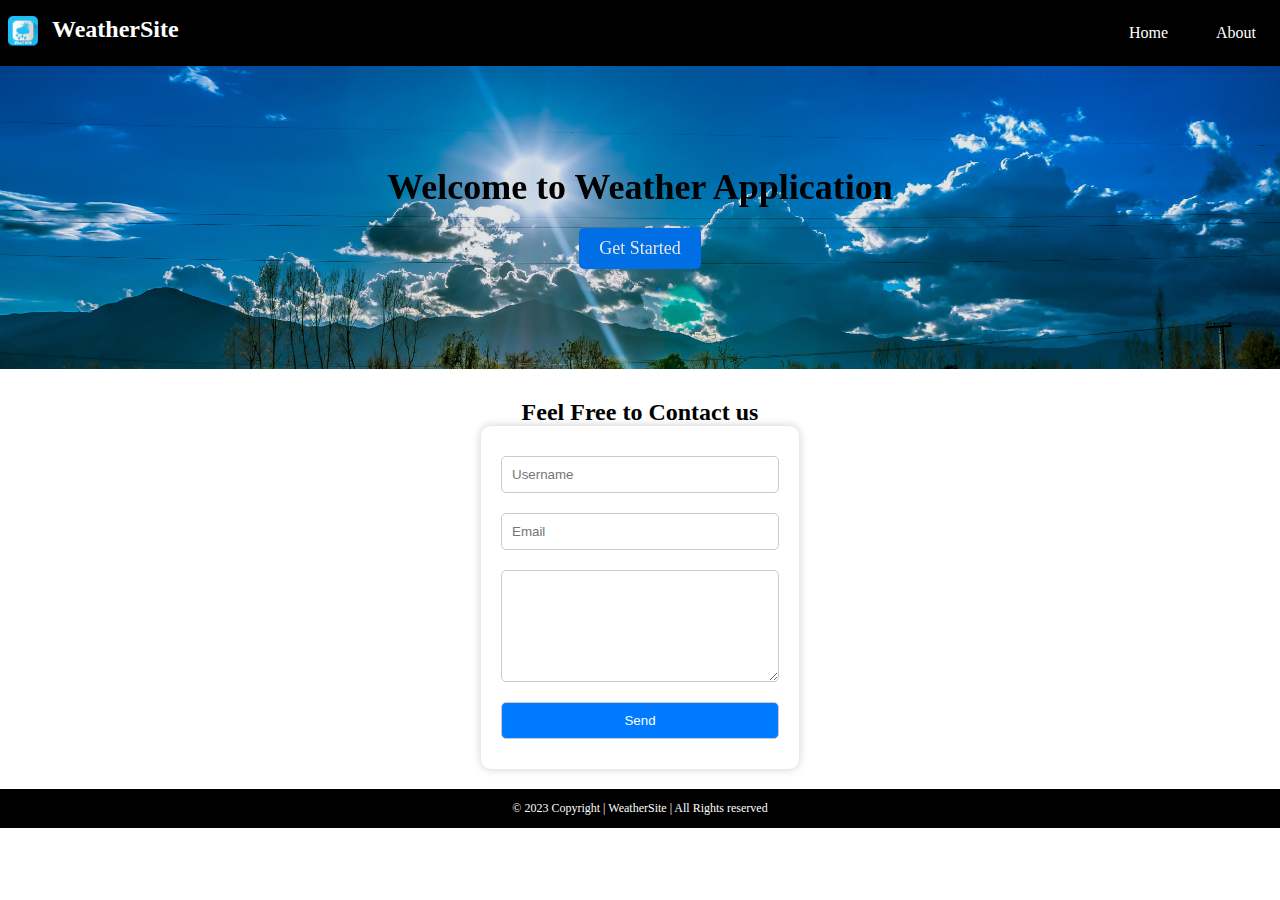
==== index.html @ a4c1f81e "done" ====
<!DOCTYPE html>
<html lang="en">

<head>
    <meta charset="UTF-8">
    <meta http-equiv="X-UA-Compatible" content="IE=edge">
    <meta name="viewport" content="width=device-width, initial-scale=1.0">
    <title>Whether App-Check Latest Whether.</title>
    <link rel="stylesheet" href="style.css">
</head>

<body>
    <header>
        <div class="navbar">
            <div class="heading">
                <img src="logo.jpg" alt="no image">
                <h2 class="navtitle">WeatherSite</h2>
            </div>
            <ul>
                <li class="navlinks"><a href="/">Home</a></li>
                <li class="nav"><a href="about.html">About</a></li>
            </ul>
            </nav>
    </header>
    <main>
        <div class="container">
            <h2 class="bgtitle">Welcome to Weather Application</h2>
            <a href="weather.html" class="btn">Get Started</a>
        </div>
        <div class="contact">
            <h2 class="common-heading">Feel Free to Contact us</h2>
            <div class="container1">
                <div class="contact-form">
                    <form action="https://formspree.io/f/xknlqkyy" method="POST" class="contact-inputs">
                        <input type="text" name="username" placeholder="Username" autocomplete="off" required />

                        <input type="email" name="email" placeholder="Email" autocomplete="off" required />

                        <textarea name="message" cols="30" rows="6" autocomplete="off" required></textarea>

                        <input type="submit" value="Send" />
                    </form>
                </div>
            </div>
        </div>
    </main>
    <footer>
        &copy; 2023 Copyright | WeatherSite | All Rights reserved
    </footer>
</body>

</html>
---- style.css ----
*{
    margin: 0;
    padding: 0;
}
.navbar{
    display: flex;
    justify-content: space-between;
    background-color: black;
    color: white;
}
.heading{
    display: flex;
}
.heading h2{
    margin: 16px 6px;
}
.navbar img{
    padding: 16px 8px;
    height: 30px;
    width: px;
}
.navbar ul{
    display: flex;
}
.navbar ul li{
    padding: 24px;
    list-style: none;
    color: white;
}
.navbar ul li a{
    text-decoration: none;
    color: white;
}
.navtitle{
    font-family: cursive;
    font-weight: bold;
}
/* Apply a background image to the container */
.container {
    background-image: url('bg.jpg'); /* Replace 'bg.jpg' with the path to your high-resolution image */
    background-size: cover;
    background-position: center;
    background-repeat: no-repeat;
    text-align: center;
    padding: 100px 0; 
    color: rgb(0, 0, 0);
    filter: brightness(0.9);
}

/* Style for the title */
.bgtitle {
    font-size: 36px;
    margin-bottom: 20px; 
    font-family: cursive;
    font-weight: bold;
}


.btn {
    display: inline-block;
    padding: 10px 20px;
    background-color: #007BFF; 
    color: #fff;
    text-decoration: none;
    border-radius: 5px;
    font-size: 18px;
}

h2.common-heading {
    text-align: center;
    margin-top: 30px;
}

iframe {
    width: 100%;
    height: 450px;
    border: 0;
}

.container1{
    display: flex;
    justify-content: center;
    align-items: center;
    flex-grow: 1; /* Allow the container to grow and push the footer to the bottom */
}

.contact-form {
    background-color: #ffffff;
    padding: 20px;
    border-radius: 10px;
    box-shadow: 0px 0px 10px rgba(0, 0, 0, 0.2);
        margin-bottom: 20px;
}

.contact-inputs {
    display: flex;
    flex-direction: column;
}

.contact-inputs input,
.contact-inputs textarea {
    margin: 10px 0;
    padding: 10px;
    border: 1px solid #ccc;
    border-radius: 5px;
}

.contact-inputs input[type="submit"] {
    background-color: #007bff;
    color: #fff;
    cursor: pointer;
}

.contact-inputs input[type="submit"]:hover {
    background-color: #0056b3;
}


footer{
    font-size: 12px;
    background-color: black;
    color: white;
    display: flex;
    padding: 12px;
    display: flex;
    justify-content: center;
    align-items: center;
}
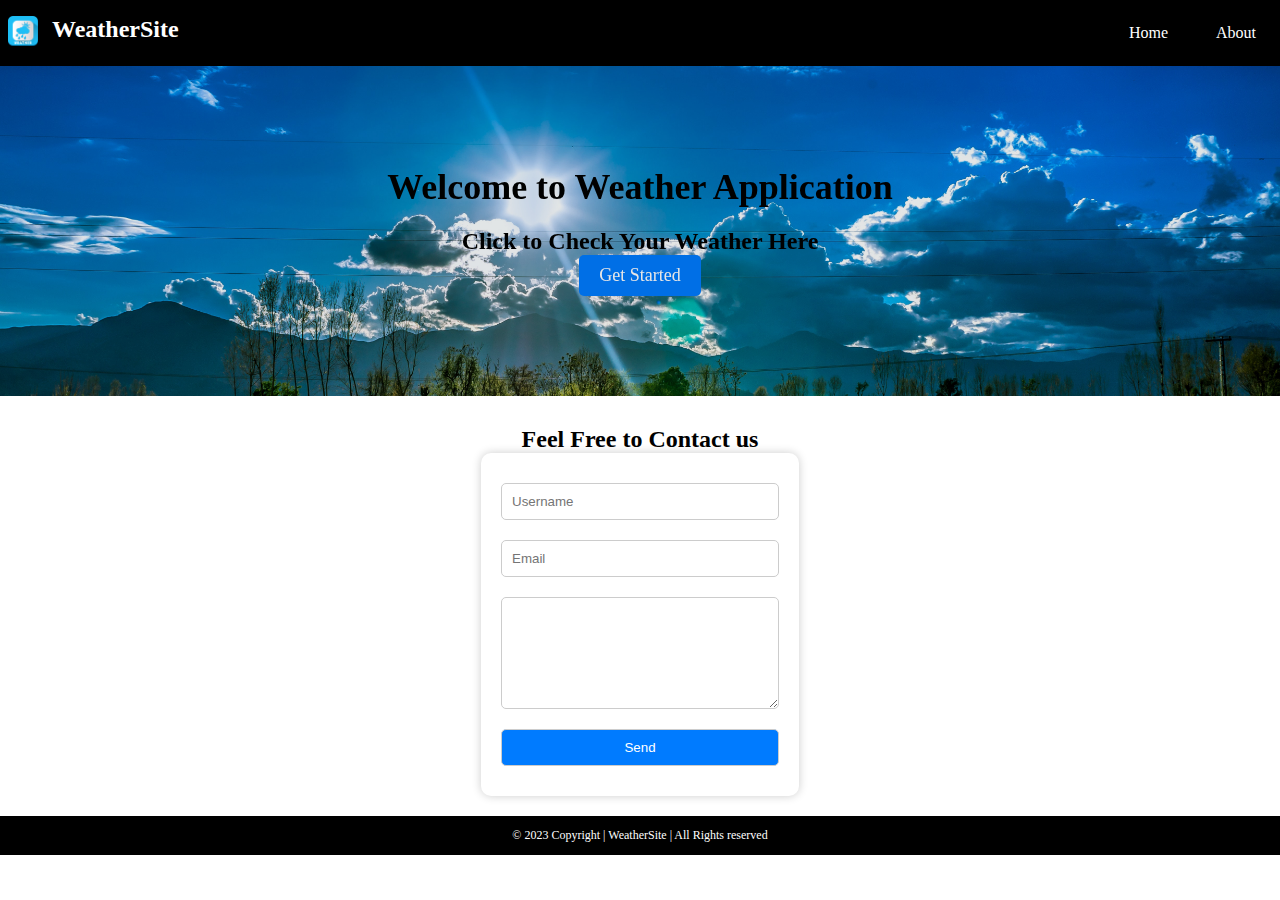
==== commit e1cb4b42: "done" ====
--- a/index.html
+++ b/index.html
@@ -25,6 +25,7 @@
     <main>
         <div class="container">
             <h2 class="bgtitle">Welcome to Weather Application</h2>
+            <h2>Click to Check Your Weather Here</h2>
             <a href="weather.html" class="btn">Get Started</a>
         </div>
         <div class="contact">
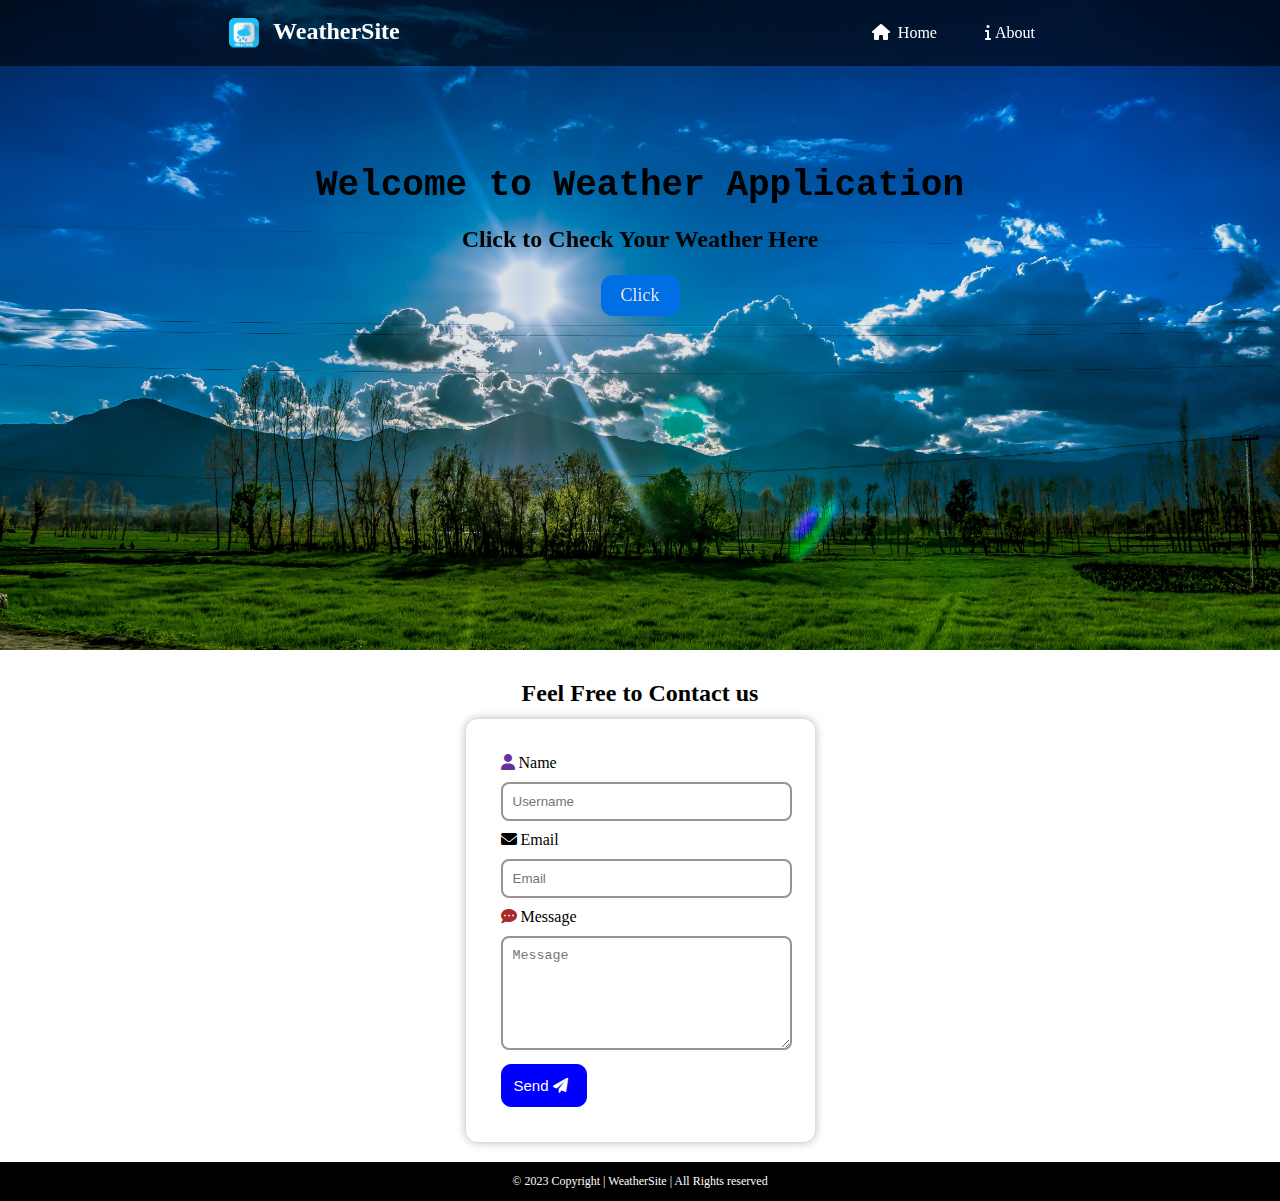
==== commit 94455ef3: "Fixing" ====
--- a/index.html
+++ b/index.html
@@ -5,6 +5,7 @@
     <meta charset="UTF-8">
     <meta http-equiv="X-UA-Compatible" content="IE=edge">
     <meta name="viewport" content="width=device-width, initial-scale=1.0">
+    <link rel="stylesheet" href="https://cdnjs.cloudflare.com/ajax/libs/font-awesome/6.0.0-beta3/css/all.min.css">
     <title>Whether App-Check Latest Whether.</title>
     <link rel="stylesheet" href="style.css">
 </head>
@@ -17,37 +18,61 @@
                 <h2 class="navtitle">WeatherSite</h2>
             </div>
             <ul>
-                <li class="navlinks"><a href="/">Home</a></li>
-                <li class="nav"><a href="about.html">About</a></li>
+                <li class="navlinks">
+                    <a href="/"><i class="fa-solid fa-house fa-icon" style="margin-right: 4px;"></i> Home</a>
+                </li>
+                <li class="nav">
+                    <a href="about.html"><i class="fa-solid fa-info fa-icon" style="margin-right: 4px;"></i>About</a>
+                </li>
             </ul>
             </nav>
     </header>
     <main>
         <div class="container">
-            <h2 class="bgtitle">Welcome to Weather Application</h2>
-            <h2>Click to Check Your Weather Here</h2>
-            <a href="weather.html" class="btn">Get Started</a>
+            <div class="subcontainer">
+                <h2 class="bgtitle">Welcome to Weather Application</h2>
+                <h2>Click to Check Your Weather Here</h2>
+                <a href="weather.html" class="btn">Click</a>
+            </div>
         </div>
         <div class="contact">
             <h2 class="common-heading">Feel Free to Contact us</h2>
             <div class="container1">
                 <div class="contact-form">
                     <form action="https://formspree.io/f/xknlqkyy" method="POST" class="contact-inputs">
-                        <input type="text" name="username" placeholder="Username" autocomplete="off" required />
-
-                        <input type="email" name="email" placeholder="Email" autocomplete="off" required />
-
-                        <textarea name="message" cols="30" rows="6" autocomplete="off" required></textarea>
-
-                        <input type="submit" value="Send" />
+                        <div class="input-container">
+                            <label for="username">
+                                <i class="fas fa-user" style="color: rebeccapurple;"></i> Name
+                            </label>
+                            <input type="text" id="username" name="username" placeholder="Username" autocomplete="off" required />
+                        </div>
+                        <div class="input-container">
+                            <label for="email">
+                                <i class="fas fa-envelope" ></i> Email
+                            </label>
+                            <input type="email" id="email" name="email" placeholder="Email" autocomplete="off" required />
+                        </div>
+                        <div class="input-container">
+                            <label for="message">
+                                <i class="fas fa-comment-dots" style="color: brown;"></i> Message
+                            </label>
+                            <textarea id="message" name="message" cols="30" rows="6" placeholder="Message" autocomplete="off" required></textarea>
+                        </div>
+                        <div class="submit-btn">
+                            <button type="submit" class="btn-submit">
+                                Send <i class="fas fa-paper-plane"></i>
+                            </button>
+                        </div>
+                        
+                        
                     </form>
                 </div>
             </div>
         </div>
+        <footer>
+            &copy; 2023 Copyright | WeatherSite | All Rights reserved
+          </footer>
     </main>
-    <footer>
-        &copy; 2023 Copyright | WeatherSite | All Rights reserved
-    </footer>
 </body>
 
 </html>--- a/style.css
+++ b/style.css
@@ -2,10 +2,21 @@
     margin: 0;
     padding: 0;
 }
+header{
+    position: fixed;
+    top: 0;
+    z-index: 1;
+    width: 100%; 
+    height: 30px;
+    background-color: transparent;
+}
+
 .navbar{
     display: flex;
-    justify-content: space-between;
-    background-color: black;
+    justify-content: space-around;
+    align-items: center;
+    flex-wrap: wrap;
+    background-color: rgba(0, 0, 0, 0.6);
     color: white;
 }
 .heading{
@@ -31,13 +42,20 @@
     text-decoration: none;
     color: white;
 }
+.navlinks:focus{
+    color: blue;
+}
+.nav:focus{
+    color: blue;
+}
 .navtitle{
     font-family: cursive;
     font-weight: bold;
 }
 /* Apply a background image to the container */
 .container {
-    background-image: url('bg.jpg'); /* Replace 'bg.jpg' with the path to your high-resolution image */
+    background-image: url('bg.jpg'); 
+    height: 50vh;
     background-size: cover;
     background-position: center;
     background-repeat: no-repeat;
@@ -46,12 +64,16 @@
     color: rgb(0, 0, 0);
     filter: brightness(0.9);
 }
+.subcontainer{
+    margin-top: 65px;
+}
+
 
 /* Style for the title */
 .bgtitle {
     font-size: 36px;
     margin-bottom: 20px; 
-    font-family: cursive;
+    font-family: monospace;
     font-weight: bold;
 }
 
@@ -62,9 +84,18 @@
     background-color: #007BFF; 
     color: #fff;
     text-decoration: none;
-    border-radius: 5px;
+    border-radius: 12px;
     font-size: 18px;
+    margin-top: 22px;
+    transition: background-color 0.3s ease-in-out, transform 0.3s ease-in-out; 
 }
+
+.btn:hover,
+.btn:focus {
+    background-color: #dc951a; 
+    transform: scale(1.05); 
+}
+
 
 h2.common-heading {
     text-align: center;
@@ -86,10 +117,11 @@
 
 .contact-form {
     background-color: #ffffff;
-    padding: 20px;
-    border-radius: 10px;
-    box-shadow: 0px 0px 10px rgba(0, 0, 0, 0.2);
+    padding: 35px;
+    border-radius: 12px;
+    box-shadow: 0px 0px 10px rgba(0, 0, 0, 0.3);
         margin-bottom: 20px;
+        margin-top: 12px;
 }
 
 .contact-inputs {
@@ -101,20 +133,51 @@
 .contact-inputs textarea {
     margin: 10px 0;
     padding: 10px;
-    border: 1px solid #ccc;
-    border-radius: 5px;
+    border: 2px solid rgb(155, 147, 147);
+    border-radius: 8px;
+    width: calc(100% - 12px);
+    transition: transform 0.3s ease-in-out, background-color 0.3s ease-in-out;
 }
 
-.contact-inputs input[type="submit"] {
-    background-color: #007bff;
-    color: #fff;
+.contact-inputs input:hover,
+.contact-inputs textarea:hover {
+    transform: scale(1.05);
+}
+
+.contact-inputs input:focus,
+.contact-inputs textarea:focus {
+    background-color: rgb(226, 225, 225);
+}
+
+label{
+    display: block;
+}
+
+.submit-btn {
+    display: inline-block;
+}
+
+.submit-btn button {
+    border: 1px solid blue;
+    background-color: blue;
+    padding: 12px;
+    border-radius: 10px;
+    color: white;
+    font-size: 15px;
+    transition: transform 0.4s ease-in-out;
+    position: relative;
+    overflow: hidden;
     cursor: pointer;
 }
 
-.contact-inputs input[type="submit"]:hover {
-    background-color: #0056b3;
+.submit-btn button:hover {
+    transform: scale(1.05);
+    
 }
 
+.submit-btn button i {
+    margin-right: 6px;
+}
 
 footer{
     font-size: 12px;
